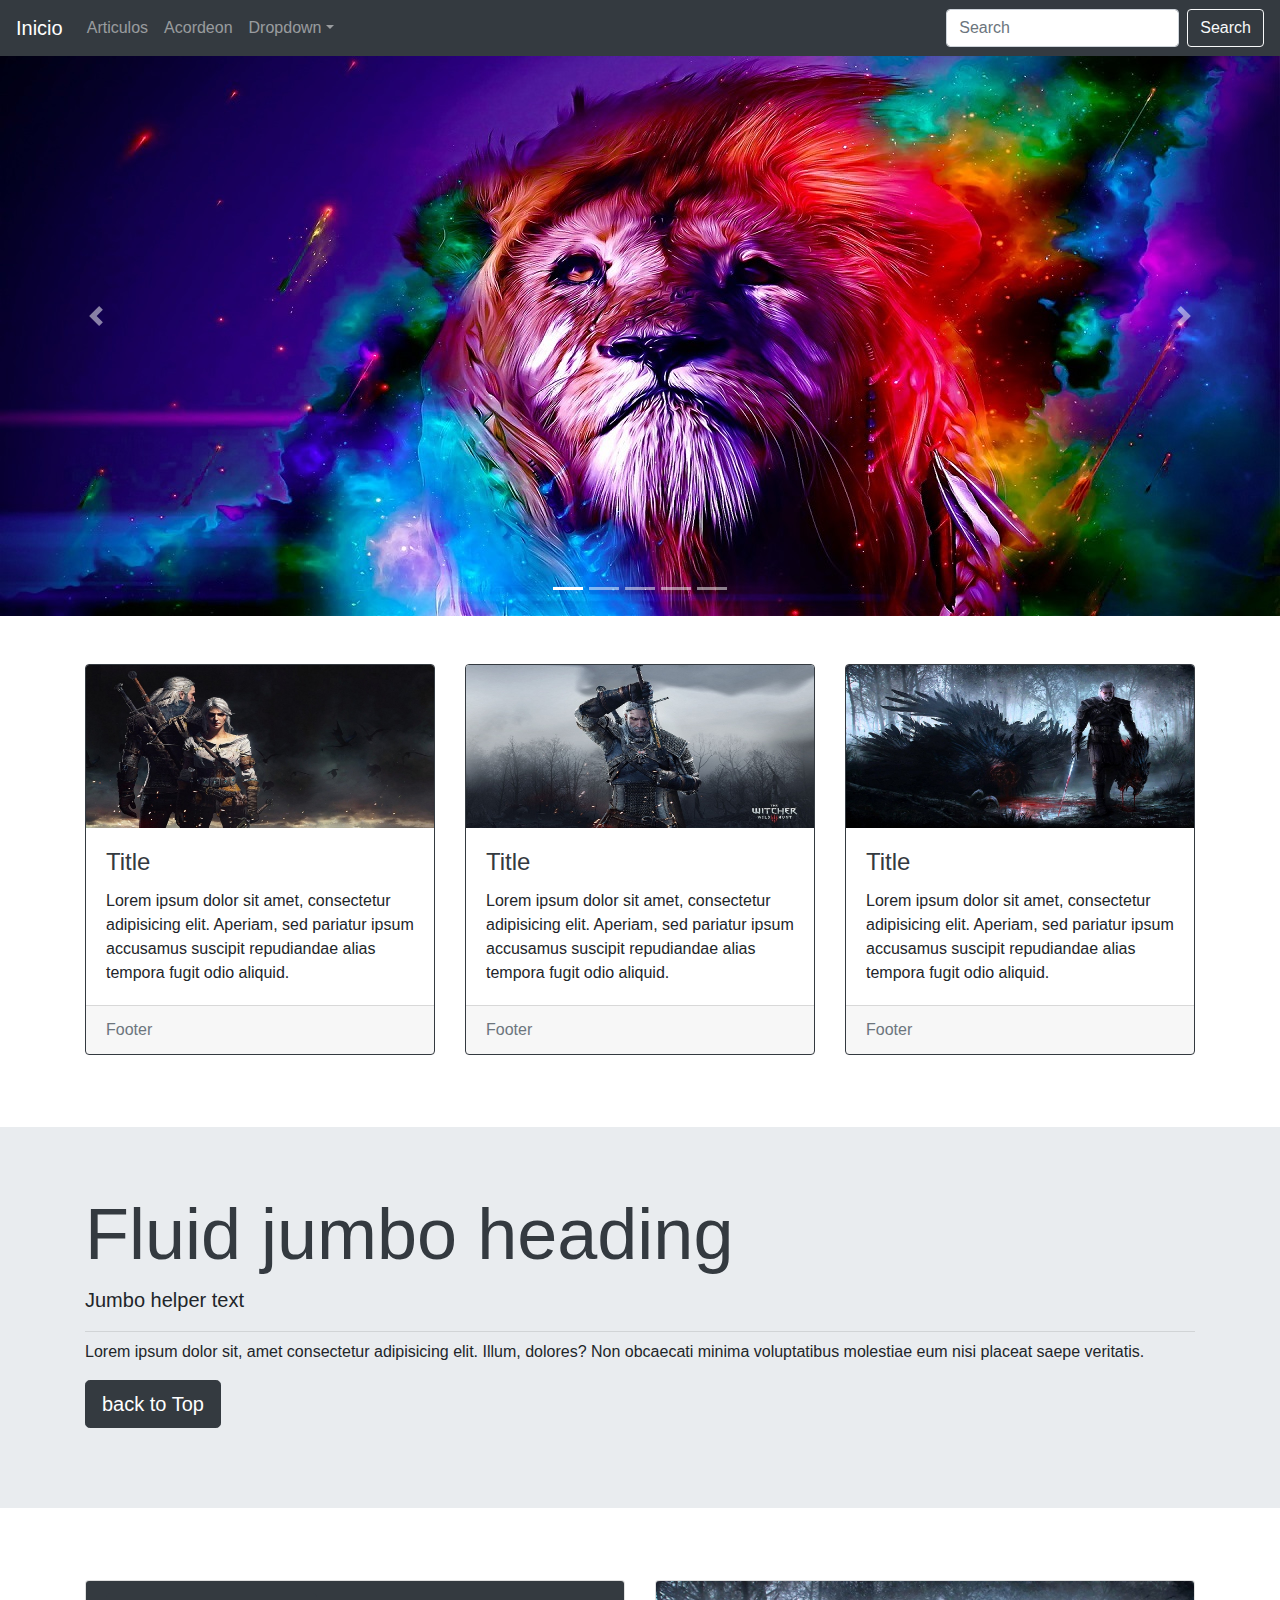
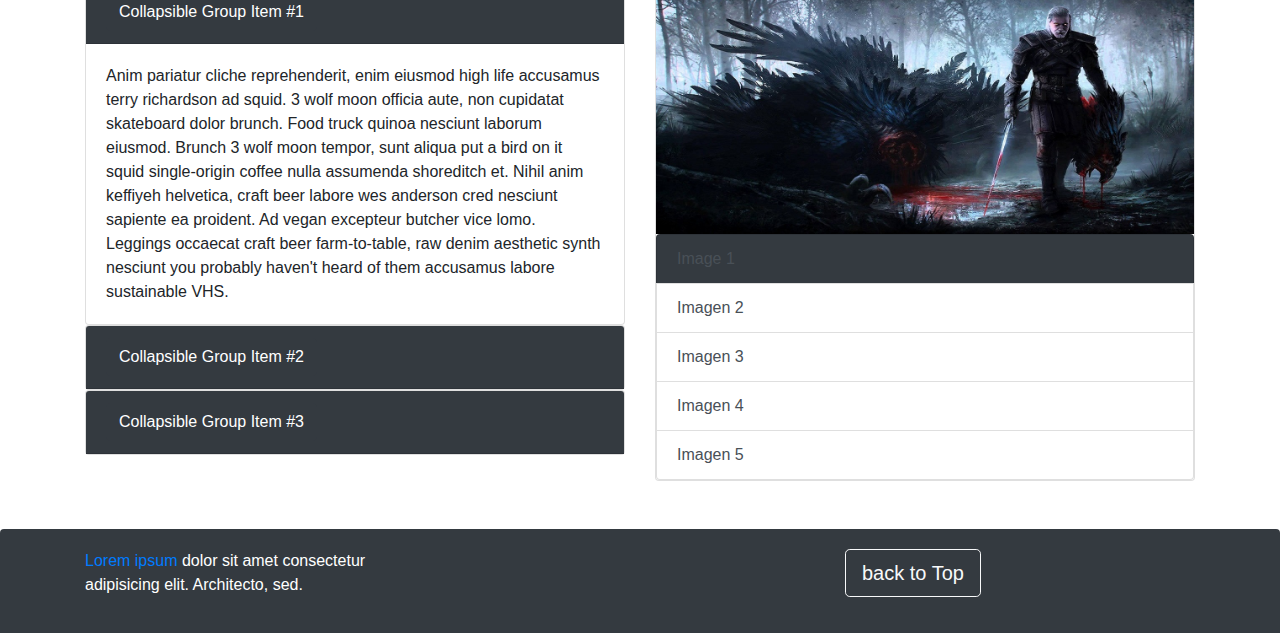
==== webconThema/prueba.html @ cc700414 "carga de repositorio" ====
<!doctype html>
<html lang="en">
  <head>
    
    
    <title>Title</title>

    <!-- Required meta tags -->
    <meta charset="utf-8">
    <meta name="viewport" content="width=device-width, initial-scale=1, shrink-to-fit=no">

    <!-- Bootstrap CSS -->
    <link rel="stylesheet" href="../bootstrap4/css/bootstrap.min.css">
    <link rel="stylesheet" href="estilo.css">
  </head>
  <body>

    <nav id="navth" class="navbar navbar-expand-sm navbar-dark bg-dark fixed-top">
            <a class=" navbar-brand" href="#carouselId">
                Inicio
            </a>
          <button class="navbar-toggler d-lg-none" type="button" data-toggle="collapse" data-target="#collapsibleNavId" aria-controls="collapsibleNavId"
              aria-expanded="false" aria-label="Toggle navigation">
              <span class="navbar-toggler-icon"></span>
          </button>
          <div class="collapse navbar-collapse" id="collapsibleNavId">
              <ul class="navbar-nav mr-auto mt-2 mt-lg-0">
                  <li class="nav-item ">
                      <a class="nav-link " href="#articulos">Articulos <span class="sr-only">(current)</span></a>
                  </li>
                  <li class="nav-item ">
                      <a class="nav-link " href="#imagenC">Acordeon <span class="sr-only">(current)</span></a>
                  </li>
                  <li class="nav-item dropdown">
                      <a class=" nav-link  dropdown-toggle" href="#" id="dropdownId" data-toggle="dropdown" aria-haspopup="true" aria-expanded="false">Dropdown</a>
                      <div class="dropdown-menu" aria-labelledby="dropdownId">
                          <a id="dropdowncolor1" class="dropdown-item hbutton" onclick="temaamarillo()" href="#">Amarillo</a>
                          <a id="dropdowncolor2" class="dropdown-item hbutton" onclick="temarojo()" href="#">rojo</a>
                          <a id="dropdowncolor3" class="dropdown-item hbutton" onclick="temaazul()" href="#">azul</a>
                          <a id="dropdowncolor4" class="dropdown-item hbutton" onclick="temanegro()" href="#">negro</a>
                      </div>
                  </li>
              </ul>
              <form class="form-inline my-2 my-lg-0">
                  <input class="form-control mr-sm-2" type="text" placeholder="Search">
                  <button id="btnf1" class="btn btn-outline-light my-2 my-sm-0" type="submit">Search</button>
              </form>
          </div>
    </nav>

    <div id="carouselId" class="carousel slide mt-3" data-ride="carousel">
          <ol class="carousel-indicators">
              <li data-target="#carouselId" data-slide-to="0" class="active"></li>
              <li data-target="#carouselId" data-slide-to="1"></li>
              <li data-target="#carouselId" data-slide-to="2"></li>
              <li data-target="#carouselId" data-slide-to="3"></li>
              <li data-target="#carouselId" data-slide-to="4"></li>
          </ol>
          <div class="carousel-inner" role="listbox">
                <div class="carousel-item active">
                    <img class="d-block w-100"  src="../imagenes/tw5.jpg" alt="Five slide">
                </div>
                <div class="carousel-item ">
                    <img class="d-block w-100" src="../imagenes/tw1.jpg" alt="First slide">
                </div>
                <div class="carousel-item">
                    <img class="d-block w-100" src="../imagenes/tw3.jpg" alt="Second slide">
                </div>
                <div class="carousel-item">
                    <img class="d-block w-100"  src="../imagenes/tw2.jpg" alt="Third slide">
                </div>
                <div class="carousel-item">
                    <img class="d-block w-100"  src="../imagenes/tw4.jpg" alt="Four slide">
                </div>
                
          </div>
          <a class="carousel-control-prev" href="#carouselId" role="button" data-slide="prev">
              <span class="carousel-control-prev-icon" aria-hidden="true"></span>
              <span class="sr-only">Previous</span>
          </a>
          <a class="carousel-control-next" href="#carouselId" role="button" data-slide="next">
              <span class="carousel-control-next-icon" aria-hidden="true"></span>
              <span class="sr-only">Next</span>
          </a>
    </div>

    <div id="articulos" class="container py-5">
        <div class="row">
            <div class="col-4">
                <div id="card1h" onmouseover="maszoomDark(card1h)" onmouseout="menoszoomDark(card1h)" class="card border border-dark">
                    <img class="card-img-top " src="../imagenes/tw2.jpg" alt="">
                    <div class="card-body">
                        <h4 id="cardTitle1" class="card-title text-dark">Title</h4>
                        <p class="card-text">Lorem ipsum dolor sit amet, consectetur adipisicing elit. Aperiam, sed pariatur ipsum accusamus suscipit repudiandae alias tempora fugit odio aliquid.</p>
                    </div>
                    <div class="card-footer text-muted">
                        Footer
                    </div>
                </div>
            </div>
            <div class="col-4">
                <div class="card border border-dark" id="card2h" onmouseover="maszoomDark(card2h)" onmouseout="menoszoomDark(card2h)">
                    <img class="card-img-top" src="../imagenes/tw3.jpg" alt="">
                    <div class="card-body">
                            <h4 id="cardTitle2" class="card-title text-dark">Title</h4>
                        <p class="card-text">Lorem ipsum dolor sit amet, consectetur adipisicing elit. Aperiam, sed pariatur ipsum accusamus suscipit repudiandae alias tempora fugit odio aliquid.</p>
                    </div>
                    <div class="card-footer text-muted">
                        Footer
                    </div>
                </div>
            </div>
            <div class="col-4">
                <div class="card border border-dark" id="card3h" onmouseover="maszoomDark(card3h)" onmouseout="menoszoomDark(card3h)">
                    <img class="card-img-top" src="../imagenes/tw1.jpg" alt="">
                    <div class="card-body">
                        <h4 id="cardTitle3" class="card-title text-dark">Title</h4>
                        <p class="card-text">Lorem ipsum dolor sit amet, consectetur adipisicing elit. Aperiam, sed pariatur ipsum accusamus suscipit repudiandae alias tempora fugit odio aliquid.</p>
                    </div>
                    <div class="card-footer text-muted">
                        Footer
                    </div>
                </div>
            </div>
        </div>
    </div>

    <div class="jumbotron jumbotron-fluid my-4">
          <div class="container">
              <h1 id="d3text" class="display-3 text-dark">Fluid jumbo heading</h1>
              <p class="lead">Jumbo helper text</p>
              <hr class="my-2">
              <p>Lorem ipsum dolor sit, amet consectetur adipisicing elit. Illum, dolores? Non obcaecati minima voluptatibus molestiae eum nisi placeat saepe veritatis.</p>
              <p class="lead">
                  <a id="jumbtn1" class="btn btn-dark btn-lg" href="#carouselId" role="button">back to Top</a>
              </p>
          </div>
    </div>

    <div class="container py-5">
        <div class="row">  
            <div class="col-6">

                <div id="accordion">
                    <div class="card">
                    <div id="acordeonHeader1" class="card-header bg-dark" id="headingOne">
                        <h5 class="mb-0">
                        <button id="acordeonBtn1" class="btn btn-dark" data-toggle="collapse" data-target="#collapseOne" aria-expanded="true" aria-controls="collapseOne">
                            Collapsible Group Item #1
                        </button>
                        </h5>
                    </div>
                
                    <div id="collapseOne" class="collapse show" aria-labelledby="headingOne" data-parent="#accordion">
                        <div class="card-body">
                        Anim pariatur cliche reprehenderit, enim eiusmod high life accusamus terry richardson ad squid. 3 wolf moon officia aute, non cupidatat skateboard dolor brunch. Food truck quinoa nesciunt laborum eiusmod. Brunch 3 wolf moon tempor, sunt aliqua put a bird on it squid single-origin coffee nulla assumenda shoreditch et. Nihil anim keffiyeh helvetica, craft beer labore wes anderson cred nesciunt sapiente ea proident. Ad vegan excepteur butcher vice lomo. Leggings occaecat craft beer farm-to-table, raw denim aesthetic synth nesciunt you probably haven't heard of them accusamus labore sustainable VHS.
                        </div>
                    </div>
                    </div>
                    <div class="card">
                    <div id="acordeonHeader2" class="card-header bg-dark" id="headingTwo">
                        <h5 class="mb-0">
                        <button id="acordeonBtn2" class="btn btn-dark collapsed" data-toggle="collapse" data-target="#collapseTwo" aria-expanded="false" aria-controls="collapseTwo">
                            Collapsible Group Item #2
                        </button>
                        </h5>
                    </div>
                    <div id="collapseTwo" class="collapse" aria-labelledby="headingTwo" data-parent="#accordion">
                        <div class="card-body">
                        Anim pariatur cliche reprehenderit, enim eiusmod high life accusamus terry richardson ad squid. 3 wolf moon officia aute, non cupidatat skateboard dolor brunch. Food truck quinoa nesciunt laborum eiusmod. Brunch 3 wolf moon tempor, sunt aliqua put a bird on it squid single-origin coffee nulla assumenda shoreditch et. Nihil anim keffiyeh helvetica, craft beer labore wes anderson cred nesciunt sapiente ea proident. Ad vegan excepteur butcher vice lomo. Leggings occaecat craft beer farm-to-table, raw denim aesthetic synth nesciunt you probably haven't heard of them accusamus labore sustainable VHS.
                        </div>
                    </div>
                    </div>
                    <div class="card">
                    <div id="acordeonHeader3" class="card-header bg-dark" id="headingThree">
                        <h5 class="mb-0">
                        <button id="acordeonBtn3" class="btn btn-dark collapsed" data-toggle="collapse" data-target="#collapseThree" aria-expanded="false" aria-controls="collapseThree">
                            Collapsible Group Item #3
                        </button>
                        </h5>
                    </div>
                    <div id="collapseThree" class="collapse" aria-labelledby="headingThree" data-parent="#accordion">
                        <div class="card-body">
                        Anim pariatur cliche reprehenderit, enim eiusmod high life accusamus terry richardson ad squid. 3 wolf moon officia aute, non cupidatat skateboard dolor brunch. Food truck quinoa nesciunt laborum eiusmod. Brunch 3 wolf moon tempor, sunt aliqua put a bird on it squid single-origin coffee nulla assumenda shoreditch et. Nihil anim keffiyeh helvetica, craft beer labore wes anderson cred nesciunt sapiente ea proident. Ad vegan excepteur butcher vice lomo. Leggings occaecat craft beer farm-to-table, raw denim aesthetic synth nesciunt you probably haven't heard of them accusamus labore sustainable VHS.
                        </div>
                    </div>
                    </div>
                </div>

            </div>
            <div class="col-6">
                <div class="card">
                    <img id="imagenC" class="card-img-top" src="../imagenes/tw1.jpg" alt="">
                        <input id="elementohidden" type="hidden" class="bg-dark"></input>
                        <div class="list-group">
                            <button id="bt1h" type="button" onclick="cambiarimagen1(bt1h)" class="hbuttonDark list-group-item list-group-item-action bg-dark">Image 1</button>
                            
                            <button id="bt2h" type="button" onclick="cambiarimagen2(bt2h)" class="hbuttonDark list-group-item list-group-item-action"> Imagen 2</button>
                            
                            <button id="bt3h" type="button" onclick="cambiarimagen3(bt3h)" class="hbuttonDark list-group-item list-group-item-action">Imagen 3</button>
                            
                            <button id="bt4h" type="button" onclick="cambiarimagen4(bt4h)" class="hbuttonDark list-group-item list-group-item-action">Imagen 4</button>
                            
                            <button id="bt5h" type="button" onclick="cambiarimagen5(bt5h)" class="hbuttonDark list-group-item list-group-item-action">Imagen 5</button>
                        </div>
                   
                </div>
            </div>
        </div>  
    </div>
   
    <footer id="footer" class="py-1 bg-dark text-white rounded-top">
        <div class="container">
            <div class="row py-3">
                <div class="col-4">
                    <p> <a href="#">Lorem ipsum </a> dolor sit amet consectetur adipisicing elit. Architecto, sed.</p>
                </div>
                <div class="col-4"></div>
                <div class="col-4 ">
                    <div class="">
                        <a id="btnfooter" class="btn btn-outline-light btn-lg " href="#carouselId" role="button">back to Top</a>
                    </div>
                </div>
            </div>
        </div>   
    </footer> 
    
    <script src="../bootstrap4/js/jquery-3.3.1.min.js"></script>
    <script src="../bootstrap4/js/popper.min.js"></script>
    <script src="js.js"></script>
    <script src="../bootstrap4/js/bootstrap.min.js"></script>
  </body>
</html>
---- webconThema/estilo.css ----
.hbuttonWarning:hover {
    background-color: #ffe601;
    color: black;
  }
.hbuttonDanger:hover {
  background-color: #f10808;
  color: white;
}
.hbuttonPrimary:hover {
  background-color: #0463f1;
  color: white;
}
.hbuttonDark:hover {
  background-color: #000000;
  color: white;
}

#dropdowncolor1:hover{background-color: #ffe601; color: black;}
#dropdowncolor2:hover{background-color: #f10808; color: white;}
#dropdowncolor3:hover{background-color: #0463f1; color: white;}
#dropdowncolor4:hover{background-color: #000000; color: white;}
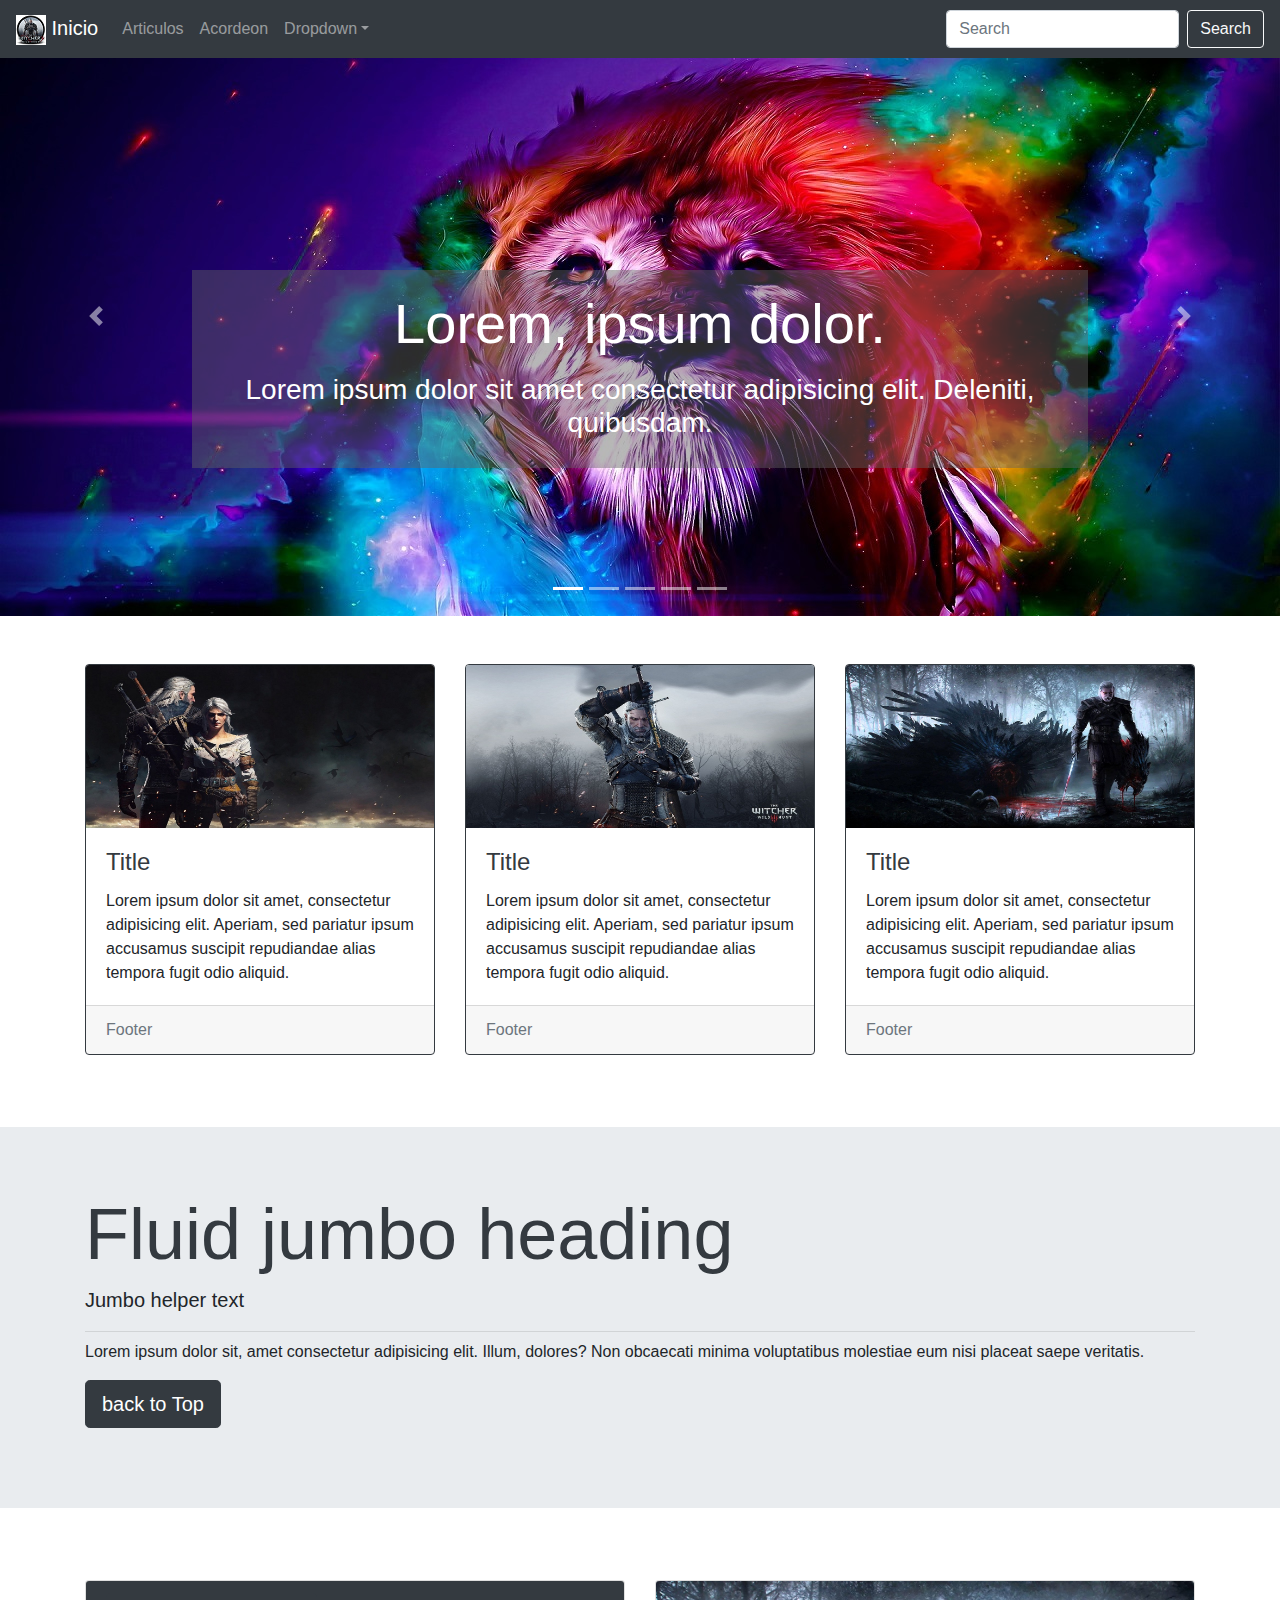
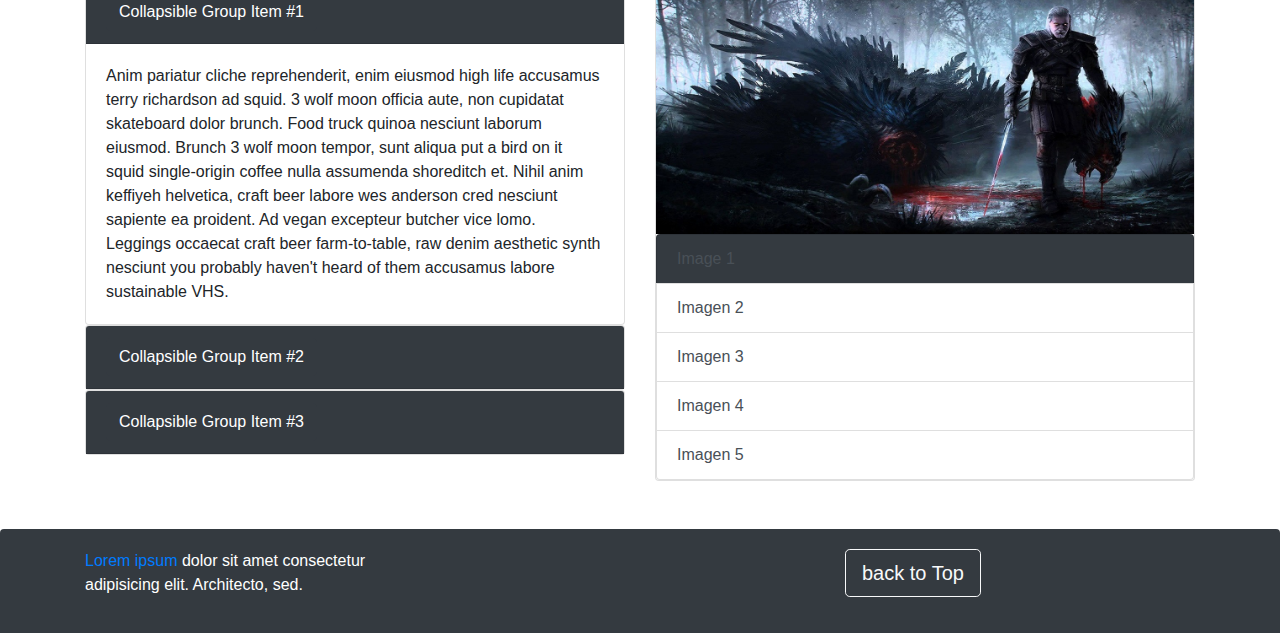
==== commit 1427f649: "se agrega texto  a las imagenes del carrusel" ====
--- a/webconThema/prueba.html
+++ b/webconThema/prueba.html
@@ -12,12 +12,13 @@
     <!-- Bootstrap CSS -->
     <link rel="stylesheet" href="../bootstrap4/css/bootstrap.min.css">
     <link rel="stylesheet" href="estilo.css">
+    
   </head>
   <body>
 
-    <nav id="navth" class="navbar navbar-expand-sm navbar-dark bg-dark fixed-top">
+    <nav id="navth" class="navbar navbar-expand-lg navbar-dark bg-dark fixed-top">
             <a class=" navbar-brand" href="#carouselId">
-                Inicio
+               <img src="../imagenes/twico.png" alt=""> Inicio
             </a>
           <button class="navbar-toggler d-lg-none" type="button" data-toggle="collapse" data-target="#collapsibleNavId" aria-controls="collapsibleNavId"
               aria-expanded="false" aria-label="Toggle navigation">
@@ -34,10 +35,10 @@
                   <li class="nav-item dropdown">
                       <a class=" nav-link  dropdown-toggle" href="#" id="dropdownId" data-toggle="dropdown" aria-haspopup="true" aria-expanded="false">Dropdown</a>
                       <div class="dropdown-menu" aria-labelledby="dropdownId">
-                          <a id="dropdowncolor1" class="dropdown-item hbutton" onclick="temaamarillo()" href="#">Amarillo</a>
-                          <a id="dropdowncolor2" class="dropdown-item hbutton" onclick="temarojo()" href="#">rojo</a>
-                          <a id="dropdowncolor3" class="dropdown-item hbutton" onclick="temaazul()" href="#">azul</a>
-                          <a id="dropdowncolor4" class="dropdown-item hbutton" onclick="temanegro()" href="#">negro</a>
+                          <a id="dropdowncolor1" class="dropdown-item hbutton" onclick="cambiartema('dropdowncolor1')" href="#">Amarillo</a>
+                          <a id="dropdowncolor2" class="dropdown-item hbutton" onclick="cambiartema('dropdowncolor2')" href="#">rojo</a>
+                          <a id="dropdowncolor3" class="dropdown-item hbutton" onclick="cambiartema('dropdowncolor3')" href="#">azul</a>
+                          <a id="dropdowncolor4" class="dropdown-item hbutton" onclick="cambiartema('dropdowncolor4')" href="#">negro</a>
                       </div>
                   </li>
               </ul>
@@ -48,7 +49,7 @@
           </div>
     </nav>
 
-    <div id="carouselId" class="carousel slide mt-3" data-ride="carousel">
+    <div id="carouselId" class="carousel slide  mt-3" data-ride="carousel">
           <ol class="carousel-indicators">
               <li data-target="#carouselId" data-slide-to="0" class="active"></li>
               <li data-target="#carouselId" data-slide-to="1"></li>
@@ -59,18 +60,39 @@
           <div class="carousel-inner" role="listbox">
                 <div class="carousel-item active">
                     <img class="d-block w-100"  src="../imagenes/tw5.jpg" alt="Five slide">
+                    <div id="blocktext" class="carousel-caption d-none d-lg-block " >
+                        <p class="display-4">Lorem, ipsum dolor.</p>
+                        <p class="h3">Lorem ipsum dolor sit amet consectetur adipisicing elit. Deleniti, quibusdam.</p>
+                    </div>
+                    
                 </div>
                 <div class="carousel-item ">
                     <img class="d-block w-100" src="../imagenes/tw1.jpg" alt="First slide">
+                    <div id="blocktext" class="carousel-caption d-none d-lg-block " >
+                        <p class="display-3">Lorem, ipsum dolor.</p>
+                        <p class="h3">Lorem ipsum dolor sit amet consectetur adipisicing elit. Deleniti, quibusdam.</p>
+                    </div>
                 </div>
                 <div class="carousel-item">
                     <img class="d-block w-100" src="../imagenes/tw3.jpg" alt="Second slide">
+                    <div id="blocktext" class="carousel-caption d-none d-lg-block " >
+                        <p class="display-3">Lorem, ipsum dolor.</p>
+                        <p class="h3">Lorem ipsum dolor sit amet consectetur adipisicing elit. Deleniti, quibusdam.</p>
+                    </div>
                 </div>
                 <div class="carousel-item">
                     <img class="d-block w-100"  src="../imagenes/tw2.jpg" alt="Third slide">
+                    <div id="blocktext" class="carousel-caption d-none d-lg-block " >
+                        <p class="display-3">Lorem, ipsum dolor.</p>
+                        <p class="h3">Lorem ipsum dolor sit amet consectetur adipisicing elit. Deleniti, quibusdam.</p>
+                    </div>
                 </div>
                 <div class="carousel-item">
                     <img class="d-block w-100"  src="../imagenes/tw4.jpg" alt="Four slide">
+                    <div id="blocktext" class="carousel-caption d-none d-lg-block " >
+                        <p class="display-3">Lorem, ipsum dolor.</p>
+                        <p class="h3">Lorem ipsum dolor sit amet consectetur adipisicing elit. Deleniti, quibusdam.</p>
+                    </div>
                 </div>
                 
           </div>
@@ -84,10 +106,10 @@
           </a>
     </div>
 
-    <div id="articulos" class="container py-5">
+    <div id="articulos" class="container ">
         <div class="row">
-            <div class="col-4">
-                <div id="card1h" onmouseover="maszoomDark(card1h)" onmouseout="menoszoomDark(card1h)" class="card border border-dark">
+            <div class="col-12 col-sm-6 col-md-4 py-5">
+                <div id="card1h" onmouseover="maszoom(card1h)" onmouseout="menoszoom(card1h)" class="card border border-dark ">
                     <img class="card-img-top " src="../imagenes/tw2.jpg" alt="">
                     <div class="card-body">
                         <h4 id="cardTitle1" class="card-title text-dark">Title</h4>
@@ -98,8 +120,8 @@
                     </div>
                 </div>
             </div>
-            <div class="col-4">
-                <div class="card border border-dark" id="card2h" onmouseover="maszoomDark(card2h)" onmouseout="menoszoomDark(card2h)">
+            <div class="col-12 col-sm-6 col-md-4 py-5">
+                <div class="card border border-dark" id="card2h" onmouseover="maszoom(card2h)" onmouseout="menoszoom(card2h)">
                     <img class="card-img-top" src="../imagenes/tw3.jpg" alt="">
                     <div class="card-body">
                             <h4 id="cardTitle2" class="card-title text-dark">Title</h4>
@@ -110,8 +132,8 @@
                     </div>
                 </div>
             </div>
-            <div class="col-4">
-                <div class="card border border-dark" id="card3h" onmouseover="maszoomDark(card3h)" onmouseout="menoszoomDark(card3h)">
+            <div class="col-12 col-sm-6 col-md-4 py-5">
+                <div class="card border border-dark" id="card3h" onmouseover="maszoom(card3h)" onmouseout="menoszoom(card3h)">
                     <img class="card-img-top" src="../imagenes/tw1.jpg" alt="">
                     <div class="card-body">
                         <h4 id="cardTitle3" class="card-title text-dark">Title</h4>
@@ -137,18 +159,18 @@
           </div>
     </div>
 
-    <div class="container py-5">
+    <div class="container ">
         <div class="row">  
-            <div class="col-6">
+            <div class="col-12 col-md-6 py-5">
 
                 <div id="accordion">
                     <div class="card">
                     <div id="acordeonHeader1" class="card-header bg-dark" id="headingOne">
-                        <h5 class="mb-0">
+                        
                         <button id="acordeonBtn1" class="btn btn-dark" data-toggle="collapse" data-target="#collapseOne" aria-expanded="true" aria-controls="collapseOne">
                             Collapsible Group Item #1
                         </button>
-                        </h5>
+                        
                     </div>
                 
                     <div id="collapseOne" class="collapse show" aria-labelledby="headingOne" data-parent="#accordion">
@@ -188,9 +210,10 @@
                 </div>
 
             </div>
-            <div class="col-6">
+            <div class="col-12 col-md-6 py-5">
                 <div class="card">
                     <img id="imagenC" class="card-img-top" src="../imagenes/tw1.jpg" alt="">
+                        <input id="elementohidden2" type="hidden" class="dark"></input>
                         <input id="elementohidden" type="hidden" class="bg-dark"></input>
                         <div class="list-group">
                             <button id="bt1h" type="button" onclick="cambiarimagen1(bt1h)" class="hbuttonDark list-group-item list-group-item-action bg-dark">Image 1</button>
@@ -225,9 +248,11 @@
         </div>   
     </footer> 
     
+ 
+
     <script src="../bootstrap4/js/jquery-3.3.1.min.js"></script>
     <script src="../bootstrap4/js/popper.min.js"></script>
     <script src="js.js"></script>
-    <script src="../bootstrap4/js/bootstrap.min.js"></script>
+    <script src="../bootstrap4/js/bootstrap.min.js"></script> 
   </body>
 </html>--- a/webconThema/estilo.css
+++ b/webconThema/estilo.css
@@ -18,4 +18,9 @@
 #dropdowncolor1:hover{background-color: #ffe601; color: black;}
 #dropdowncolor2:hover{background-color: #f10808; color: white;}
 #dropdowncolor3:hover{background-color: #0463f1; color: white;}
-#dropdowncolor4:hover{background-color: #000000; color: white;}+#dropdowncolor4:hover{background-color: #000000; color: white;}
+
+#blocktext{
+  background-color:rgba(97, 97, 97, 0.452);
+  margin-bottom: 10%;
+}
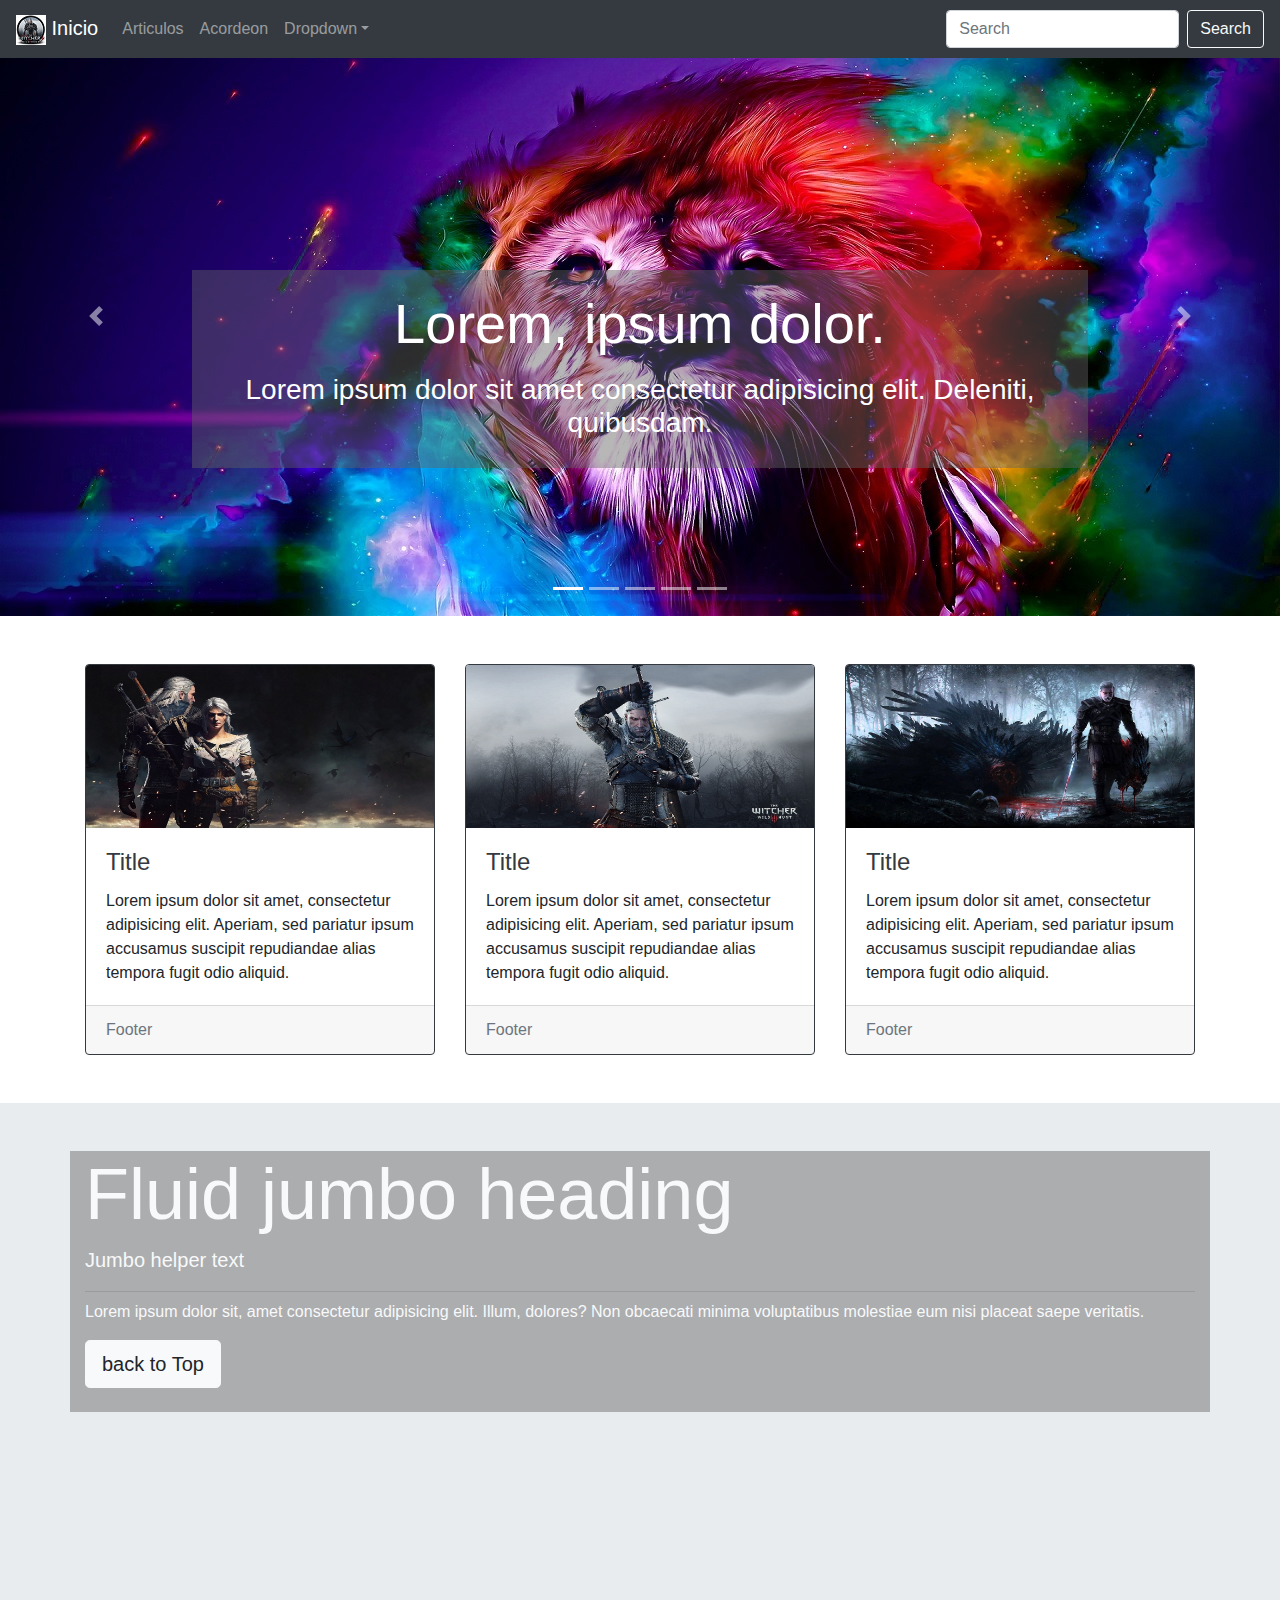
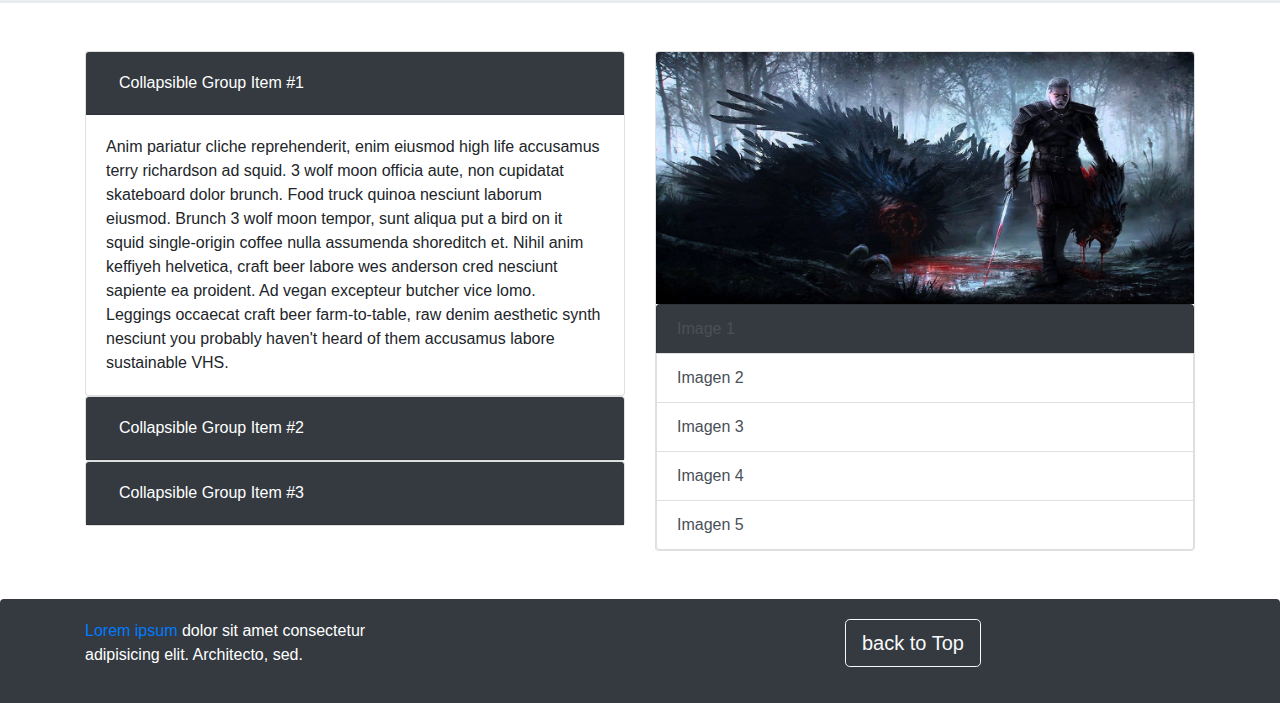
==== commit 4528c962: "jumbotrom con efecto parayax" ====
--- a/webconThema/prueba.html
+++ b/webconThema/prueba.html
@@ -12,6 +12,22 @@
     <!-- Bootstrap CSS -->
     <link rel="stylesheet" href="../bootstrap4/css/bootstrap.min.css">
     <link rel="stylesheet" href="estilo.css">
+    <style type="text/css">
+        
+        #bloque121 {
+            background-image: url("../imagenes/tw2.jpg");
+            background-repeat: no-repeat;
+            background-size: cover;
+            background-attachment: fixed;
+            height: 500px;
+            margin: 0 auto;
+            padding: 0;
+            position: relative;
+            width: 100%;
+        }
+    
+        
+    </style>
     
   </head>
   <body>
@@ -147,14 +163,14 @@
         </div>
     </div>
 
-    <div class="jumbotron jumbotron-fluid my-4">
-          <div class="container">
-              <h1 id="d3text" class="display-3 text-dark">Fluid jumbo heading</h1>
-              <p class="lead">Jumbo helper text</p>
+    <div id="bloque121" class="jumbotron jumbotron-fluid pt-5">
+          <div id="blocktext" class="container pb-2">
+              <h1 id="d3text" class="display-3 text-light">Fluid jumbo heading</h1>
+              <p class="lead text-light">Jumbo helper text</p>
               <hr class="my-2">
-              <p>Lorem ipsum dolor sit, amet consectetur adipisicing elit. Illum, dolores? Non obcaecati minima voluptatibus molestiae eum nisi placeat saepe veritatis.</p>
+              <p class="text-light">Lorem ipsum dolor sit, amet consectetur adipisicing elit. Illum, dolores? Non obcaecati minima voluptatibus molestiae eum nisi placeat saepe veritatis.</p>
               <p class="lead">
-                  <a id="jumbtn1" class="btn btn-dark btn-lg" href="#carouselId" role="button">back to Top</a>
+                  <a id="jumbtn1" class="btn btn-light btn-lg" href="#carouselId" role="button">back to Top</a>
               </p>
           </div>
     </div>
